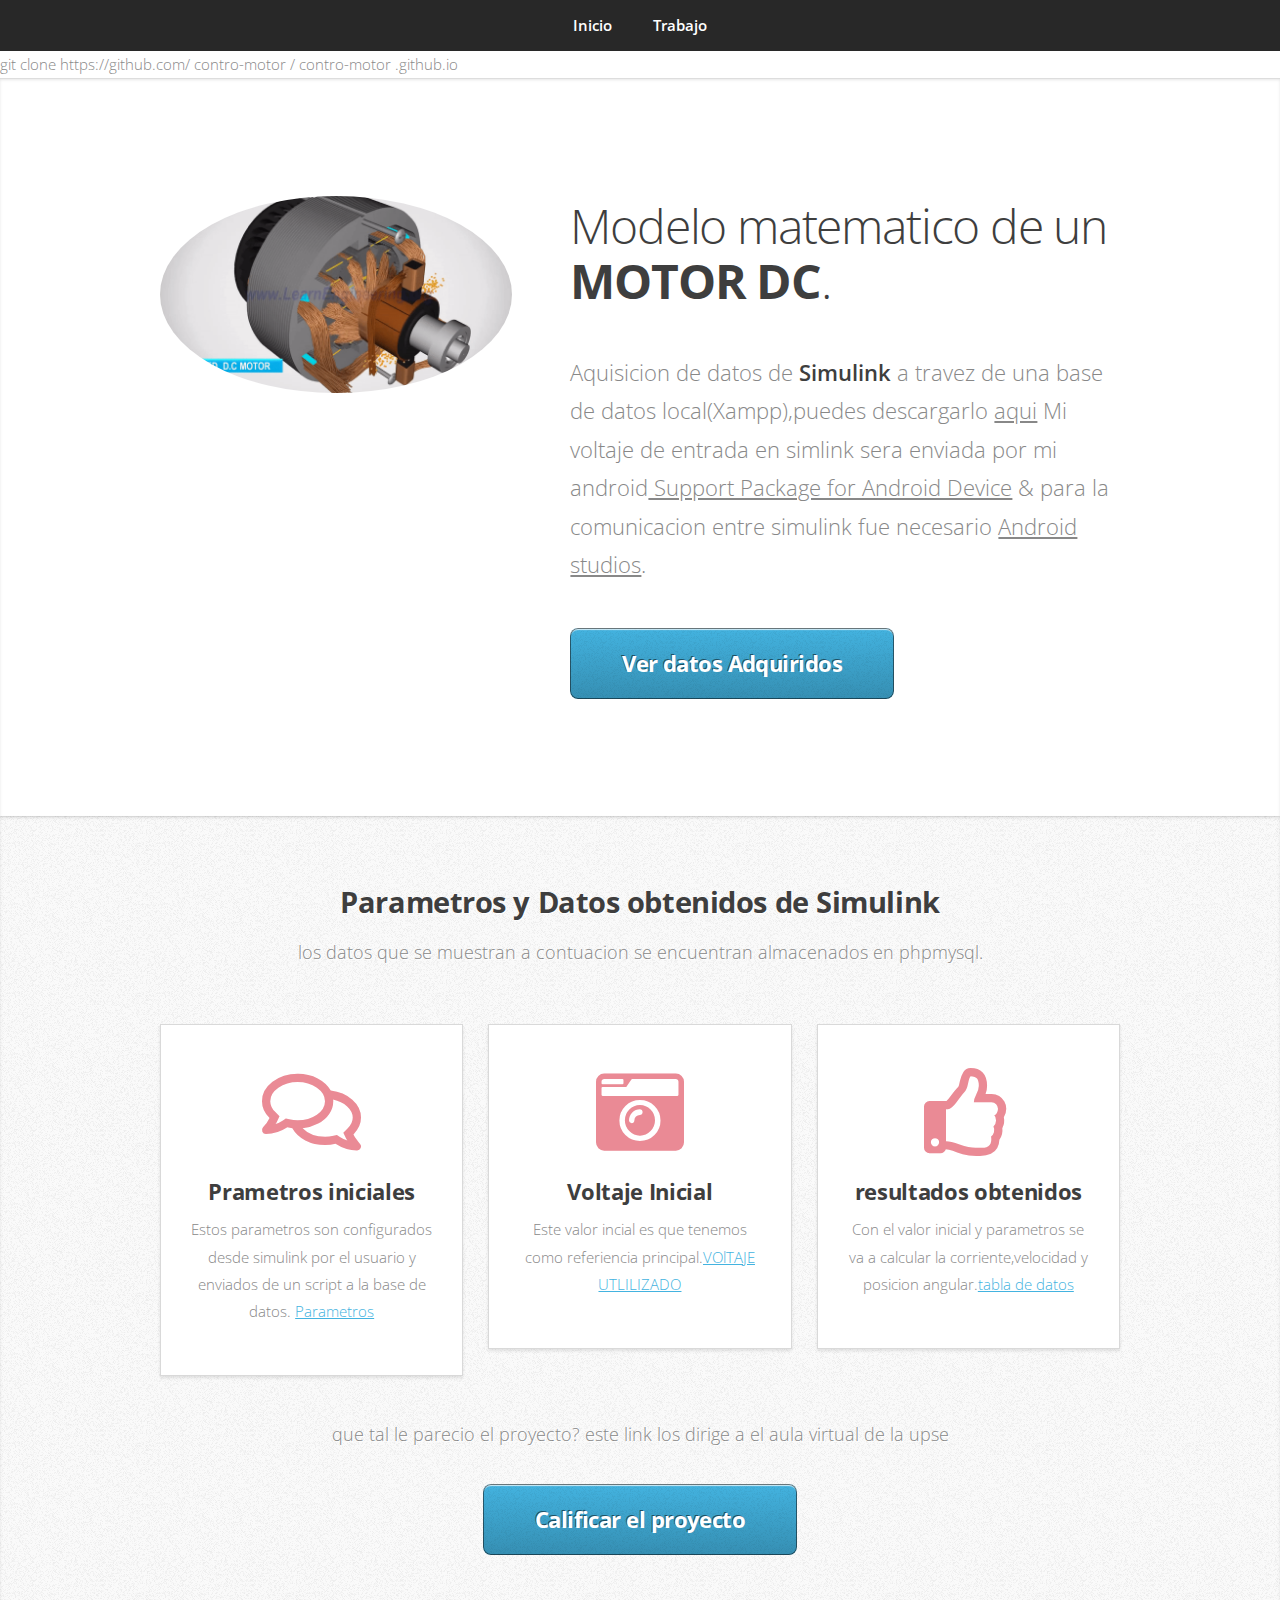
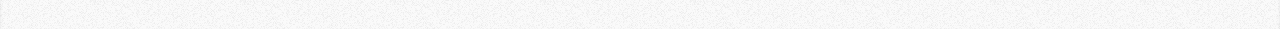
==== index.html @ 5a1ac5dd "Update index.html" ====
git clone https://github.com/ contro-motor / contro-motor .github.io
<!DOCTYPE HTML>
<!--
	Miniport by HTML5 UP
	html5up.net | @ajlkn
	Free for personal and commercial use under the CCA 3.0 license (html5up.net/license)
-->
<html>
	<head>
		<title>Miniport by HTML5 UP</title>
		<meta charset="utf-8" />
		<meta name="viewport" content="width=device-width, initial-scale=1, user-scalable=no" />
		<link rel="stylesheet" href="assets/css/main.css" />
	</head>
	<body class="is-preload">

		<!-- Nav -->
			<nav id="nav">
				<ul class="container">
					<li><a href="#Top">Inicio</a></li>
					<li><a href="#work">Trabajo</a></li>
									</ul>
			</nav>

		<!-- Home -->
			<article id="top" class="wrapper style1">
				<div class="container">
					<div class="row">
						<div class="col-4 col-5-large col-12-medium">
							<span class="image fit"><img src="images/motor.gif" alt="" /></span>
						</div>
						<div class="col-8 col-7-large col-12-medium">
							<header>
				<h1>Modelo matematico de un<br> <strong><br>MOTOR DC</strong>.</h1>
							</header>
					<p>Aquisicion de datos de<strong> Simulink</strong> a travez de una base de datos local(Xampp),puedes descargarlo <a href="https://www.apachefriends.org/es/index.html" >aqui</a> Mi voltaje de entrada en simlink sera enviada por mi android<a href="https://www.mathworks.com/matlabcentral/fileexchange/45073-simulink-support-package-for-android-devices"> Support Package for Android Device</a> &amp; para la comunicacion entre simulink fue necesario <a href="https://developer.android.com/studio">Android studios</a>.</p>
							<a href="#work" class="button large scrolly">Ver datos Adquiridos</a>
						</div>
					</div>
				</div>
			</article>

		<!-- Work -->
			<article id="work" class="wrapper style2">
				<div class="container">
					<header>
						<h2>Parametros y Datos obtenidos de Simulink</h2>
						<p>los datos que se muestran a contuacion se encuentran almacenados en phpmysql.</p>
					</header>
					<div class="row aln-center">
						<div class="col-4 col-6-medium col-12-small">
							<section class="box style1">
								<span class="icon featured fa-comments"></span>
								<h3>Prametros iniciales</h3>
								<p>Estos parametros son configurados desde simulink por el usuario y enviados de un script a la base de datos. <a href="http://localhost/parametros/">     Parametros</a></p>
							</section>
						</div>
						<div class="col-4 col-6-medium col-12-small">
							<section class="box style1">
								<span class="icon solid featured fa-camera-retro"></span>
								<h3>Voltaje Inicial</h3>
								<p>Este valor incial es que tenemos como referiencia principal.<a href="http://localhost/voltaje/">VOlTAJE UTLILIZADO</a></</p>




							</section>
						</div>
						<div class="col-4 col-6-medium col-12-small">
							<section class="box style1">
								<span class="icon featured fa fa-thumbs-up"></span>
								<h3>resultados obtenidos</h3>
								<p>Con el valor inicial y parametros se va a calcular la corriente,velocidad y posicion angular.<a href="http://localhost/control_motor/">tabla de datos</a></p>
							</section>
						</div>
					</div>
					<footer>
						<p>que tal le parecio el proyecto? este link los dirige a el aula virtual de la upse</p>
						<a href="https://ava.upse.edu.ec/" class="button large scrolly">Calificar el proyecto</a>


					</footer>
				</div>
			</article>

													</div>
														</div>
								</div>
							</form>
						</div>
											</footer>
				</div>
			</article>

		<!-- Scripts -->
			<script src="assets/js/jquery.min.js"></script>
			<script src="assets/js/jquery.scrolly.min.js"></script>
			<script src="assets/js/browser.min.js"></script>
			<script src="assets/js/breakpoints.min.js"></script>
			<script src="assets/js/util.js"></script>
			<script src="assets/js/main.js"></script>

	</body>
</html>
---- assets/css/main.css ----
@import url("https://fonts.googleapis.com/css?family=Open+Sans:300,300italic,600,600italic,700");
@import url("fontawesome-all.min.css");

/*
	Miniport by HTML5 UP
	html5up.net | @ajlkn
	Free for personal and commercial use under the CCA 3.0 license (html5up.net/license)
*/

html, body, div, span, applet, object,
iframe, h1, h2, h3, h4, h5, h6, p, blockquote,
pre, a, abbr, acronym, address, big, cite,
code, del, dfn, em, img, ins, kbd, q, s, samp,
small, strike, strong, sub, sup, tt, var, b,
u, i, center, dl, dt, dd, ol, ul, li, fieldset,
form, label, legend, table, caption, tbody,
tfoot, thead, tr, th, td, article, aside,
canvas, details, embed, figure, figcaption,
footer, header, hgroup, menu, nav, output, ruby,
section, summary, time, mark, audio, video {
	margin: 0;
	padding: 0;
	border: 0;
	font-size: 100%;
	font: inherit;
	vertical-align: baseline;}

article, aside, details, figcaption, figure,
footer, header, hgroup, menu, nav, section {
	display: block;}

body {
	line-height: 1;
}

ol, ul {
	list-style: none;
}

blockquote, q {
	quotes: none;
}

	blockquote:before, blockquote:after, q:before, q:after {
		content: '';
		content: none;
	}

table {
	border-collapse: collapse;
	border-spacing: 0;
}

body {
	-webkit-text-size-adjust: none;
}

mark {
	background-color: transparent;
	color: inherit;
}

input::-moz-focus-inner {
	border: 0;
	padding: 0;
}

input, select, textarea {
	-moz-appearance: none;
	-webkit-appearance: none;
	-ms-appearance: none;
	appearance: none;
}

/* Basic */

	html {
		box-sizing: border-box;
	}

	*, *:before, *:after {
		box-sizing: inherit;
	}

	body {
		padding-top: 3.5em;
	}

		body.is-preload *, body.is-preload *:before, body.is-preload *:after {
			-moz-animation: none !important;
			-webkit-animation: none !important;
			-ms-animation: none !important;
			animation: none !important;
			-moz-transition: none !important;
			-webkit-transition: none !important;
			-ms-transition: none !important;
			transition: none !important;
		}

	body, input, textarea, select {
		font-family: 'Open Sans', sans-serif;
		line-height: 1.85em;
		color: #888;
		font-weight: 300;
		font-size: 13pt;
	}

	a {
		-moz-transition: color .2s ease-in-out;
		-webkit-transition: color .2s ease-in-out;
		-ms-transition: color .2s ease-in-out;
		transition: color .2s ease-in-out;
		color: #43B3E0;
		text-decoration: underline;
	}

		a:hover {
			color: #43bff0 !important;
		}

		a img {
			border: 0;
		}

	b, strong {
		font-weight: 600;
		color: #3e3e3e;
	}

	i, em {
		font-style: italic;
	}

	sub {
		position: relative;
		top: 0.5em;
		font-size: 0.8em;
	}

	sup {
		position: relative;
		top: -0.5em;
		font-size: 0.8em;
	}

	blockquote {
		border-left: solid 0.75em #eee;
		padding: 1em 0 1em 1.5em;
		font-style: italic;
	}

	h1, h2, h3, h4, h5, h6 {
		color: #3e3e3e;
		margin: 0 0 0.75em 0;
	}

	h1 a, h2 a, h3 a, h4 a, h5 a, h6 a {
		text-decoration: none;
		color: inherit;
	}

	h2, h3, h4, h5, h6 {
		font-weight: 700;
	}

	h1 {
		font-size: 3.25em;
		letter-spacing: -0.025em;
		font-weight: 300;
	}

		h1 strong {
			font-weight: 700;
		}

	h2 {
		font-size: 2em;
		letter-spacing: -0.015em;
	}

	h3 {
		font-size: 1.5em;
		letter-spacing: -0.015em;
	}

	em, i {
		font-style: italic;
	}

	br.clear {
		clear: both;
	}

	hr {
		border: 0;
		border-top: solid 1px #444;
		border-top-color: rgba(0, 0, 0, 0.35);
		box-shadow: 0px 1px 0px 0px rgba(255, 255, 255, 0.1);
		height: 1px;
		margin: 3em 0;
	}

	p, ul, ol, dl, table {
		margin-bottom: 2em;
	}

	header {
		margin: 0 0 3em 0;
	}

		header > p {
			font-size: 1.25em;
			margin: 0;
		}

	footer {
		margin: 3em 0 0 0;
	}

		footer > p {
			font-size: 1.25em;
		}

/* Container */

	.container {
		margin: 0 auto;
		max-width: calc(100% - 50px);
		width: 1200px;
	}

		.container.medium {
			width: 900px;
		}

		@media screen and (max-width: 1680px) {

			.container {
				width: 1200px;
			}

				.container.medium {
					width: 900px;
				}

		}

		@media screen and (max-width: 1280px) {

			.container {
				width: 960px;
			}

				.container.medium {
					width: 720px;
				}

		}

		@media screen and (max-width: 980px) {

			.container {
				width: 100%;
			}

				.container.medium {
					width: 75%;
				}

		}

		@media screen and (max-width: 736px) {

			.container {
				width: 100%;
				max-width: calc(100% - 30px);
			}

				.container.medium {
					width: 100%;
				}

		}

/* Row */

	.row {
		display: flex;
		flex-wrap: wrap;
		box-sizing: border-box;
		align-items: stretch;
	}

		.row > * {
			box-sizing: border-box;
		}

		.row.gtr-uniform > * > :last-child {
			margin-bottom: 0;
		}

		.row.aln-left {
			justify-content: flex-start;
		}

		.row.aln-center {
			justify-content: center;
		}

		.row.aln-right {
			justify-content: flex-end;
		}

		.row.aln-top {
			align-items: flex-start;
		}

		.row.aln-middle {
			align-items: center;
		}

		.row.aln-bottom {
			align-items: flex-end;
		}

		.row > .imp {
			order: -1;
		}

		.row > .col-1 {
			width: 8.33333%;
		}

		.row > .off-1 {
			margin-left: 8.33333%;
		}

		.row > .col-2 {
			width: 16.66667%;
		}

		.row > .off-2 {
			margin-left: 16.66667%;
		}

		.row > .col-3 {
			width: 25%;
		}

		.row > .off-3 {
			margin-left: 25%;
		}

		.row > .col-4 {
			width: 33.33333%;
		}

		.row > .off-4 {
			margin-left: 33.33333%;
		}

		.row > .col-5 {
			width: 41.66667%;
		}

		.row > .off-5 {
			margin-left: 41.66667%;
		}

		.row > .col-6 {
			width: 50%;
		}

		.row > .off-6 {
			margin-left: 50%;
		}

		.row > .col-7 {
			width: 58.33333%;
		}

		.row > .off-7 {
			margin-left: 58.33333%;
		}

		.row > .col-8 {
			width: 66.66667%;
		}

		.row > .off-8 {
			margin-left: 66.66667%;
		}

		.row > .col-9 {
			width: 75%;
		}

		.row > .off-9 {
			margin-left: 75%;
		}

		.row > .col-10 {
			width: 83.33333%;
		}

		.row > .off-10 {
			margin-left: 83.33333%;
		}

		.row > .col-11 {
			width: 91.66667%;
		}

		.row > .off-11 {
			margin-left: 91.66667%;
		}

		.row > .col-12 {
			width: 100%;
		}

		.row > .off-12 {
			margin-left: 100%;
		}

		.row.gtr-0 {
			margin-top: 0px;
			margin-left: 0px;
		}

			.row.gtr-0 > * {
				padding: 0px 0 0 0px;
			}

			.row.gtr-0.gtr-uniform {
				margin-top: 0px;
			}

				.row.gtr-0.gtr-uniform > * {
					padding-top: 0px;
				}

		.row.gtr-25 {
			margin-top: -6.25px;
			margin-left: -6.25px;
		}

			.row.gtr-25 > * {
				padding: 6.25px 0 0 6.25px;
			}

			.row.gtr-25.gtr-uniform {
				margin-top: -6.25px;
			}

				.row.gtr-25.gtr-uniform > * {
					padding-top: 6.25px;
				}

		.row.gtr-50 {
			margin-top: -12.5px;
			margin-left: -12.5px;
		}

			.row.gtr-50 > * {
				padding: 12.5px 0 0 12.5px;
			}

			.row.gtr-50.gtr-uniform {
				margin-top: -12.5px;
			}

				.row.gtr-50.gtr-uniform > * {
					padding-top: 12.5px;
				}

		.row {
			margin-top: -25px;
			margin-left: -25px;
		}

			.row > * {
				padding: 25px 0 0 25px;
			}

			.row.gtr-uniform {
				margin-top: -25px;
			}

				.row.gtr-uniform > * {
					padding-top: 25px;
				}

		.row.gtr-150 {
			margin-top: -37.5px;
			margin-left: -37.5px;
		}

			.row.gtr-150 > * {
				padding: 37.5px 0 0 37.5px;
			}

			.row.gtr-150.gtr-uniform {
				margin-top: -37.5px;
			}

				.row.gtr-150.gtr-uniform > * {
					padding-top: 37.5px;
				}

		.row.gtr-200 {
			margin-top: -50px;
			margin-left: -50px;
		}

			.row.gtr-200 > * {
				padding: 50px 0 0 50px;
			}

			.row.gtr-200.gtr-uniform {
				margin-top: -50px;
			}

				.row.gtr-200.gtr-uniform > * {
					padding-top: 50px;
				}

		@media screen and (max-width: 1680px) {

			.row {
				display: flex;
				flex-wrap: wrap;
				box-sizing: border-box;
				align-items: stretch;
			}

				.row > * {
					box-sizing: border-box;
				}

				.row.gtr-uniform > * > :last-child {
					margin-bottom: 0;
				}

				.row.aln-left {
					justify-content: flex-start;
				}

				.row.aln-center {
					justify-content: center;
				}

				.row.aln-right {
					justify-content: flex-end;
				}

				.row.aln-top {
					align-items: flex-start;
				}

				.row.aln-middle {
					align-items: center;
				}

				.row.aln-bottom {
					align-items: flex-end;
				}

				.row > .imp-xlarge {
					order: -1;
				}

				.row > .col-1-xlarge {
					width: 8.33333%;
				}

				.row > .off-1-xlarge {
					margin-left: 8.33333%;
				}

				.row > .col-2-xlarge {
					width: 16.66667%;
				}

				.row > .off-2-xlarge {
					margin-left: 16.66667%;
				}

				.row > .col-3-xlarge {
					width: 25%;
				}

				.row > .off-3-xlarge {
					margin-left: 25%;
				}

				.row > .col-4-xlarge {
					width: 33.33333%;
				}

				.row > .off-4-xlarge {
					margin-left: 33.33333%;
				}

				.row > .col-5-xlarge {
					width: 41.66667%;
				}

				.row > .off-5-xlarge {
					margin-left: 41.66667%;
				}

				.row > .col-6-xlarge {
					width: 50%;
				}

				.row > .off-6-xlarge {
					margin-left: 50%;
				}

				.row > .col-7-xlarge {
					width: 58.33333%;
				}

				.row > .off-7-xlarge {
					margin-left: 58.33333%;
				}

				.row > .col-8-xlarge {
					width: 66.66667%;
				}

				.row > .off-8-xlarge {
					margin-left: 66.66667%;
				}

				.row > .col-9-xlarge {
					width: 75%;
				}

				.row > .off-9-xlarge {
					margin-left: 75%;
				}

				.row > .col-10-xlarge {
					width: 83.33333%;
				}

				.row > .off-10-xlarge {
					margin-left: 83.33333%;
				}

				.row > .col-11-xlarge {
					width: 91.66667%;
				}

				.row > .off-11-xlarge {
					margin-left: 91.66667%;
				}

				.row > .col-12-xlarge {
					width: 100%;
				}

				.row > .off-12-xlarge {
					margin-left: 100%;
				}

				.row.gtr-0 {
					margin-top: 0px;
					margin-left: 0px;
				}

					.row.gtr-0 > * {
						padding: 0px 0 0 0px;
					}

					.row.gtr-0.gtr-uniform {
						margin-top: 0px;
					}

						.row.gtr-0.gtr-uniform > * {
							padding-top: 0px;
						}

				.row.gtr-25 {
					margin-top: -6.25px;
					margin-left: -6.25px;
				}

					.row.gtr-25 > * {
						padding: 6.25px 0 0 6.25px;
					}

					.row.gtr-25.gtr-uniform {
						margin-top: -6.25px;
					}

						.row.gtr-25.gtr-uniform > * {
							padding-top: 6.25px;
						}

				.row.gtr-50 {
					margin-top: -12.5px;
					margin-left: -12.5px;
				}

					.row.gtr-50 > * {
						padding: 12.5px 0 0 12.5px;
					}

					.row.gtr-50.gtr-uniform {
						margin-top: -12.5px;
					}

						.row.gtr-50.gtr-uniform > * {
							padding-top: 12.5px;
						}

				.row {
					margin-top: -25px;
					margin-left: -25px;
				}

					.row > * {
						padding: 25px 0 0 25px;
					}

					.row.gtr-uniform {
						margin-top: -25px;
					}

						.row.gtr-uniform > * {
							padding-top: 25px;
						}

				.row.gtr-150 {
					margin-top: -37.5px;
					margin-left: -37.5px;
				}

					.row.gtr-150 > * {
						padding: 37.5px 0 0 37.5px;
					}

					.row.gtr-150.gtr-uniform {
						margin-top: -37.5px;
					}

						.row.gtr-150.gtr-uniform > * {
							padding-top: 37.5px;
						}

				.row.gtr-200 {
					margin-top: -50px;
					margin-left: -50px;
				}

					.row.gtr-200 > * {
						padding: 50px 0 0 50px;
					}

					.row.gtr-200.gtr-uniform {
						margin-top: -50px;
					}

						.row.gtr-200.gtr-uniform > * {
							padding-top: 50px;
						}

		}

		@media screen and (max-width: 1280px) {

			.row {
				display: flex;
				flex-wrap: wrap;
				box-sizing: border-box;
				align-items: stretch;
			}

				.row > * {
					box-sizing: border-box;
				}

				.row.gtr-uniform > * > :last-child {
					margin-bottom: 0;
				}

				.row.aln-left {
					justify-content: flex-start;
				}

				.row.aln-center {
					justify-content: center;
				}

				.row.aln-right {
					justify-content: flex-end;
				}

				.row.aln-top {
					align-items: flex-start;
				}

				.row.aln-middle {
					align-items: center;
				}

				.row.aln-bottom {
					align-items: flex-end;
				}

				.row > .imp-large {
					order: -1;
				}

				.row > .col-1-large {
					width: 8.33333%;
				}

				.row > .off-1-large {
					margin-left: 8.33333%;
				}

				.row > .col-2-large {
					width: 16.66667%;
				}

				.row > .off-2-large {
					margin-left: 16.66667%;
				}

				.row > .col-3-large {
					width: 25%;
				}

				.row > .off-3-large {
					margin-left: 25%;
				}

				.row > .col-4-large {
					width: 33.33333%;
				}

				.row > .off-4-large {
					margin-left: 33.33333%;
				}

				.row > .col-5-large {
					width: 41.66667%;
				}

				.row > .off-5-large {
					margin-left: 41.66667%;
				}

				.row > .col-6-large {
					width: 50%;
				}

				.row > .off-6-large {
					margin-left: 50%;
				}

				.row > .col-7-large {
					width: 58.33333%;
				}

				.row > .off-7-large {
					margin-left: 58.33333%;
				}

				.row > .col-8-large {
					width: 66.66667%;
				}

				.row > .off-8-large {
					margin-left: 66.66667%;
				}

				.row > .col-9-large {
					width: 75%;
				}

				.row > .off-9-large {
					margin-left: 75%;
				}

				.row > .col-10-large {
					width: 83.33333%;
				}

				.row > .off-10-large {
					margin-left: 83.33333%;
				}

				.row > .col-11-large {
					width: 91.66667%;
				}

				.row > .off-11-large {
					margin-left: 91.66667%;
				}

				.row > .col-12-large {
					width: 100%;
				}

				.row > .off-12-large {
					margin-left: 100%;
				}

				.row.gtr-0 {
					margin-top: 0px;
					margin-left: 0px;
				}

					.row.gtr-0 > * {
						padding: 0px 0 0 0px;
					}

					.row.gtr-0.gtr-uniform {
						margin-top: 0px;
					}

						.row.gtr-0.gtr-uniform > * {
							padding-top: 0px;
						}

				.row.gtr-25 {
					margin-top: -6.25px;
					margin-left: -6.25px;
				}

					.row.gtr-25 > * {
						padding: 6.25px 0 0 6.25px;
					}

					.row.gtr-25.gtr-uniform {
						margin-top: -6.25px;
					}

						.row.gtr-25.gtr-uniform > * {
							padding-top: 6.25px;
						}

				.row.gtr-50 {
					margin-top: -12.5px;
					margin-left: -12.5px;
				}

					.row.gtr-50 > * {
						padding: 12.5px 0 0 12.5px;
					}

					.row.gtr-50.gtr-uniform {
						margin-top: -12.5px;
					}

						.row.gtr-50.gtr-uniform > * {
							padding-top: 12.5px;
						}

				.row {
					margin-top: -25px;
					margin-left: -25px;
				}

					.row > * {
						padding: 25px 0 0 25px;
					}

					.row.gtr-uniform {
						margin-top: -25px;
					}

						.row.gtr-uniform > * {
							padding-top: 25px;
						}

				.row.gtr-150 {
					margin-top: -37.5px;
					margin-left: -37.5px;
				}

					.row.gtr-150 > * {
						padding: 37.5px 0 0 37.5px;
					}

					.row.gtr-150.gtr-uniform {
						margin-top: -37.5px;
					}

						.row.gtr-150.gtr-uniform > * {
							padding-top: 37.5px;
						}

				.row.gtr-200 {
					margin-top: -50px;
					margin-left: -50px;
				}

					.row.gtr-200 > * {
						padding: 50px 0 0 50px;
					}

					.row.gtr-200.gtr-uniform {
						margin-top: -50px;
					}

						.row.gtr-200.gtr-uniform > * {
							padding-top: 50px;
						}

		}

		@media screen and (max-width: 980px) {

			.row {
				display: flex;
				flex-wrap: wrap;
				box-sizing: border-box;
				align-items: stretch;
			}

				.row > * {
					box-sizing: border-box;
				}

				.row.gtr-uniform > * > :last-child {
					margin-bottom: 0;
				}

				.row.aln-left {
					justify-content: flex-start;
				}

				.row.aln-center {
					justify-content: center;
				}

				.row.aln-right {
					justify-content: flex-end;
				}

				.row.aln-top {
					align-items: flex-start;
				}

				.row.aln-middle {
					align-items: center;
				}

				.row.aln-bottom {
					align-items: flex-end;
				}

				.row > .imp-medium {
					order: -1;
				}

				.row > .col-1-medium {
					width: 8.33333%;
				}

				.row > .off-1-medium {
					margin-left: 8.33333%;
				}

				.row > .col-2-medium {
					width: 16.66667%;
				}

				.row > .off-2-medium {
					margin-left: 16.66667%;
				}

				.row > .col-3-medium {
					width: 25%;
				}

				.row > .off-3-medium {
					margin-left: 25%;
				}

				.row > .col-4-medium {
					width: 33.33333%;
				}

				.row > .off-4-medium {
					margin-left: 33.33333%;
				}

				.row > .col-5-medium {
					width: 41.66667%;
				}

				.row > .off-5-medium {
					margin-left: 41.66667%;
				}

				.row > .col-6-medium {
					width: 50%;
				}

				.row > .off-6-medium {
					margin-left: 50%;
				}

				.row > .col-7-medium {
					width: 58.33333%;
				}

				.row > .off-7-medium {
					margin-left: 58.33333%;
				}

				.row > .col-8-medium {
					width: 66.66667%;
				}

				.row > .off-8-medium {
					margin-left: 66.66667%;
				}

				.row > .col-9-medium {
					width: 75%;
				}

				.row > .off-9-medium {
					margin-left: 75%;
				}

				.row > .col-10-medium {
					width: 83.33333%;
				}

				.row > .off-10-medium {
					margin-left: 83.33333%;
				}

				.row > .col-11-medium {
					width: 91.66667%;
				}

				.row > .off-11-medium {
					margin-left: 91.66667%;
				}

				.row > .col-12-medium {
					width: 100%;
				}

				.row > .off-12-medium {
					margin-left: 100%;
				}

				.row.gtr-0 {
					margin-top: 0px;
					margin-left: 0px;
				}

					.row.gtr-0 > * {
						padding: 0px 0 0 0px;
					}

					.row.gtr-0.gtr-uniform {
						margin-top: 0px;
					}

						.row.gtr-0.gtr-uniform > * {
							padding-top: 0px;
						}

				.row.gtr-25 {
					margin-top: -6.25px;
					margin-left: -6.25px;
				}

					.row.gtr-25 > * {
						padding: 6.25px 0 0 6.25px;
					}

					.row.gtr-25.gtr-uniform {
						margin-top: -6.25px;
					}

						.row.gtr-25.gtr-uniform > * {
							padding-top: 6.25px;
						}

				.row.gtr-50 {
					margin-top: -12.5px;
					margin-left: -12.5px;
				}

					.row.gtr-50 > * {
						padding: 12.5px 0 0 12.5px;
					}

					.row.gtr-50.gtr-uniform {
						margin-top: -12.5px;
					}

						.row.gtr-50.gtr-uniform > * {
							padding-top: 12.5px;
						}

				.row {
					margin-top: -25px;
					margin-left: -25px;
				}

					.row > * {
						padding: 25px 0 0 25px;
					}

					.row.gtr-uniform {
						margin-top: -25px;
					}

						.row.gtr-uniform > * {
							padding-top: 25px;
						}

				.row.gtr-150 {
					margin-top: -37.5px;
					margin-left: -37.5px;
				}

					.row.gtr-150 > * {
						padding: 37.5px 0 0 37.5px;
					}

					.row.gtr-150.gtr-uniform {
						margin-top: -37.5px;
					}

						.row.gtr-150.gtr-uniform > * {
							padding-top: 37.5px;
						}

				.row.gtr-200 {
					margin-top: -50px;
					margin-left: -50px;
				}

					.row.gtr-200 > * {
						padding: 50px 0 0 50px;
					}

					.row.gtr-200.gtr-uniform {
						margin-top: -50px;
					}

						.row.gtr-200.gtr-uniform > * {
							padding-top: 50px;
						}

		}

		@media screen and (max-width: 736px) {

			.row {
				display: flex;
				flex-wrap: wrap;
				box-sizing: border-box;
				align-items: stretch;
			}

				.row > * {
					box-sizing: border-box;
				}

				.row.gtr-uniform > * > :last-child {
					margin-bottom: 0;
				}

				.row.aln-left {
					justify-content: flex-start;
				}

				.row.aln-center {
					justify-content: center;
				}

				.row.aln-right {
					justify-content: flex-end;
				}

				.row.aln-top {
					align-items: flex-start;
				}

				.row.aln-middle {
					align-items: center;
				}

				.row.aln-bottom {
					align-items: flex-end;
				}

				.row > .imp-small {
					order: -1;
				}

				.row > .col-1-small {
					width: 8.33333%;
				}

				.row > .off-1-small {
					margin-left: 8.33333%;
				}

				.row > .col-2-small {
					width: 16.66667%;
				}

				.row > .off-2-small {
					margin-left: 16.66667%;
				}

				.row > .col-3-small {
					width: 25%;
				}

				.row > .off-3-small {
					margin-left: 25%;
				}

				.row > .col-4-small {
					width: 33.33333%;
				}

				.row > .off-4-small {
					margin-left: 33.33333%;
				}

				.row > .col-5-small {
					width: 41.66667%;
				}

				.row > .off-5-small {
					margin-left: 41.66667%;
				}

				.row > .col-6-small {
					width: 50%;
				}

				.row > .off-6-small {
					margin-left: 50%;
				}

				.row > .col-7-small {
					width: 58.33333%;
				}

				.row > .off-7-small {
					margin-left: 58.33333%;
				}

				.row > .col-8-small {
					width: 66.66667%;
				}

				.row > .off-8-small {
					margin-left: 66.66667%;
				}

				.row > .col-9-small {
					width: 75%;
				}

				.row > .off-9-small {
					margin-left: 75%;
				}

				.row > .col-10-small {
					width: 83.33333%;
				}

				.row > .off-10-small {
					margin-left: 83.33333%;
				}

				.row > .col-11-small {
					width: 91.66667%;
				}

				.row > .off-11-small {
					margin-left: 91.66667%;
				}

				.row > .col-12-small {
					width: 100%;
				}

				.row > .off-12-small {
					margin-left: 100%;
				}

				.row.gtr-0 {
					margin-top: 0px;
					margin-left: 0px;
				}

					.row.gtr-0 > * {
						padding: 0px 0 0 0px;
					}

					.row.gtr-0.gtr-uniform {
						margin-top: 0px;
					}

						.row.gtr-0.gtr-uniform > * {
							padding-top: 0px;
						}

				.row.gtr-25 {
					margin-top: -3.75px;
					margin-left: -3.75px;
				}

					.row.gtr-25 > * {
						padding: 3.75px 0 0 3.75px;
					}

					.row.gtr-25.gtr-uniform {
						margin-top: -3.75px;
					}

						.row.gtr-25.gtr-uniform > * {
							padding-top: 3.75px;
						}

				.row.gtr-50 {
					margin-top: -7.5px;
					margin-left: -7.5px;
				}

					.row.gtr-50 > * {
						padding: 7.5px 0 0 7.5px;
					}

					.row.gtr-50.gtr-uniform {
						margin-top: -7.5px;
					}

						.row.gtr-50.gtr-uniform > * {
							padding-top: 7.5px;
						}

				.row {
					margin-top: -15px;
					margin-left: -15px;
				}

					.row > * {
						padding: 15px 0 0 15px;
					}

					.row.gtr-uniform {
						margin-top: -15px;
					}

						.row.gtr-uniform > * {
							padding-top: 15px;
						}

				.row.gtr-150 {
					margin-top: -22.5px;
					margin-left: -22.5px;
				}

					.row.gtr-150 > * {
						padding: 22.5px 0 0 22.5px;
					}

					.row.gtr-150.gtr-uniform {
						margin-top: -22.5px;
					}

						.row.gtr-150.gtr-uniform > * {
							padding-top: 22.5px;
						}

				.row.gtr-200 {
					margin-top: -30px;
					margin-left: -30px;
				}

					.row.gtr-200 > * {
						padding: 30px 0 0 30px;
					}

					.row.gtr-200.gtr-uniform {
						margin-top: -30px;
					}

						.row.gtr-200.gtr-uniform > * {
							padding-top: 30px;
						}

		}

/* Form */

	form label {
		color: #3e3e3e;
		font-weight: 700;
		display: block;
		margin: 0 0 0.5em 0;
	}

	form input[type=text],
	form input[type=email],
	form input[type=password],
	form select,
	form textarea {
		-moz-transition: background .2s ease-in-out, box-shadow .2s ease-in-out;
		-webkit-transition: background .2s ease-in-out, box-shadow .2s ease-in-out;
		-ms-transition: background .2s ease-in-out, box-shadow .2s ease-in-out;
		transition: background .2s ease-in-out, box-shadow .2s ease-in-out;
		-webkit-appearance: none;
		display: block;
		border: 0;
		padding: 0.75em;
		font-size: 1em;
		border-radius: 8px;
		border: solid 1px #ddd;
		background: #fff;
		color: #bbb;
		box-shadow: inset 0px 2px 3px 1px rgba(0, 0, 0, 0.05), 0px 1px 0px 0px rgba(255, 255, 255, 0.025);
		width: 100%;
	}

		form input[type=text]:focus,
		form input[type=email]:focus,
		form input[type=password]:focus,
		form select:focus,
		form textarea:focus {
			background: #fafafa;
			box-shadow: inset 0px 2px 5px 0px rgba(0, 0, 0, 0.05), 0px 1px 0px 0px rgba(255, 255, 255, 0.025), inset 0px 0px 2px 1px #43bff0;
		}

	form textarea {
		height: 15em;
	}

	form .actions:last-child {
		margin-bottom: 0;
	}

	form ::-webkit-input-placeholder {
		color: #555 !important;
	}

	form :-moz-placeholder {
		color: #555 !important;
	}

	form ::-moz-placeholder {
		color: #555 !important;
	}

	form :-ms-input-placeholder {
		color: #555 !important;
	}

	form ::-moz-focus-inner {
		border: 0;
	}

/* Tables */

	table {
		width: 100%;
	}

		table.default {
			width: 100%;
		}

			table.default tr {
				border-top: solid 1px #eee;
			}

				table.default tr:first-child {
					border-top: 0;
				}

			table.default td {
				padding: 0.5em 1em 0.5em 1em;
			}

			table.default th {
				text-align: left;
				padding: 0.5em 1em 0.5em 1em;
				font-weight: 600;
				margin: 0 0 1em 0;
			}

			table.default thead {
				background: #4f4f4f;
				color: #fff;
			}

/* Section/Article */

	section, article {
		margin-bottom: 3em;
	}

	section > :last-child,
	article > :last-child,
	section:last-child,
	article:last-child {
		margin-bottom: 0;
	}

/* Image */

	.image {
		display: inline-block;
		position: relative;
	}

		.image img {
			display: block;
			width: 100%;
		}

		.image.fit {
			display: block;
			width: 100%;
		}

		.image.featured {
			display: block;
			width: 100%;
			margin: 0 0 2em 0;
		}

		.image.left {
			float: left;
			margin: 0 2em 2em 0;
		}

		.image.centered {
			display: block;
			margin: 0 0 2em 0;
		}

			.image.centered img {
				margin: 0 auto;
				width: auto;
			}

/* Button */

	input[type="button"],
	input[type="submit"],
	input[type="reset"],
	button,
	.button {
		background-image: url("images/bg.png"), -moz-linear-gradient(top, rgba(0, 0, 0, 0), rgba(0, 0, 0, 0.2));
		background-image: url("images/bg.png"), -webkit-linear-gradient(top, rgba(0, 0, 0, 0), rgba(0, 0, 0, 0.2));
		background-image: url("images/bg.png"), -ms-linear-gradient(top, rgba(0, 0, 0, 0), rgba(0, 0, 0, 0.2));
		background-image: url("images/bg.png"), linear-gradient(top, rgba(0, 0, 0, 0), rgba(0, 0, 0, 0.2));
		-moz-transition: background-color .2s ease-in-out;
		-webkit-transition: background-color .2s ease-in-out;
		-ms-transition: background-color .2s ease-in-out;
		transition: background-color .2s ease-in-out;
		-webkit-appearance: none;
		position: relative;
		display: inline-block;
		color: #fff !important;
		text-decoration: none;
		font-weight: 700;
		border: 0;
		outline: 0;
		cursor: pointer;
		border-radius: 8px;
		text-shadow: -1px -1px 0.5px rgba(0, 0, 0, 0.5);
		overflow: hidden;
		box-shadow: inset 0px 0px 0px 1px rgba(0, 0, 0, 0.5), inset 0px 2px 1px 0px rgba(255, 255, 255, 0.75);
		background-color: #43B3E0;
		padding: 1em 2.35em 1em 2.35em;
		font-size: 1.1em;
		max-width: 24em;
	}

		input[type="button"]:hover,
		input[type="submit"]:hover,
		input[type="reset"]:hover,
		button:hover,
		.button:hover {
			background-color: #43bff0;
			color: #fff !important;
		}

		input[type="button"]:active,
		input[type="submit"]:active,
		input[type="reset"]:active,
		button:active,
		.button:active {
			background-color: #3BA8D3;
			top: 1px;
		}

		input[type="button"].large,
		input[type="submit"].large,
		input[type="reset"].large,
		button.large,
		.button.large {
			font-size: 1.5em;
			letter-spacing: -0.025em;
		}

		input[type="button"].alt,
		input[type="submit"].alt,
		input[type="reset"].alt,
		button.alt,
		.button.alt {
			background-color: #444;
			box-shadow: inset 0px 0px 0px 1px #242424, inset 0px 2px 1px 0px rgba(255, 255, 255, 0.2);
		}

			input[type="button"].alt:hover,
			input[type="submit"].alt:hover,
			input[type="reset"].alt:hover,
			button.alt:hover,
			.button.alt:hover {
				background-color: #4f4f4f;
				color: #fff !important;
			}

			input[type="button"].alt:active,
			input[type="submit"].alt:active,
			input[type="reset"].alt:active,
			button.alt:active,
			.button.alt:active {
				background-color: #3f3f3f;
			}

/* List */

	ul {
		list-style: disc;
		padding-left: 1em;
	}

		ul li {
			padding-left: 0.5em;
		}

	ol {
		list-style: decimal;
		padding-left: 1.25em;
	}

		ol li {
			padding-left: 0.25em;
		}

/* Social */

	ul.social {
		cursor: default;
		margin: 0;
		list-style: none;
		padding-left: 0;
	}

		ul.social li {
			position: relative;
			display: inline-block;
			margin: 0.25em;
			top: 0;
			padding-left: 0;
		}

			ul.social li a {
				-moz-transition: top .2s ease-in-out;
				-webkit-transition: top .2s ease-in-out;
				-ms-transition: top .2s ease-in-out;
				transition: top .2s ease-in-out;
				display: block;
				width: 48px;
				height: 48px;
				border-radius: 6px;
				top: 0;
				position: relative;
			}

				ul.social li a:before {
					background-image: url("images/bg.png"), -moz-linear-gradient(top, rgba(0, 0, 0, 0), rgba(0, 0, 0, 0.2));
					background-image: url("images/bg.png"), -webkit-linear-gradient(top, rgba(0, 0, 0, 0), rgba(0, 0, 0, 0.2));
					background-image: url("images/bg.png"), -ms-linear-gradient(top, rgba(0, 0, 0, 0), rgba(0, 0, 0, 0.2));
					background-image: url("images/bg.png"), linear-gradient(top, rgba(0, 0, 0, 0), rgba(0, 0, 0, 0.2));
					-moz-transition: background-color .2s ease-in-out;
					-webkit-transition: background-color .2s ease-in-out;
					-ms-transition: background-color .2s ease-in-out;
					transition: background-color .2s ease-in-out;
					background-color: #444;
					border-radius: 6px;
					box-shadow: inset 0px 0px 0px 1px #282828, inset 0px 2px 1px 0px rgba(255, 255, 255, 0.1);
					color: #2E2E2E !important;
					display: block;
					font-size: 26px;
					height: 48px;
					line-height: 48px;
					text-align: center;
					outline: 0;
					overflow: hidden;
					text-shadow: 1px 1px 0px rgba(255, 255, 255, 0.1);
					width: 48px;
				}

				ul.social li a.fa-twitter {
					background-color: #2DAAE4;
				}

				ul.social li a.fa-facebook-f {
					background-color: #3C5A98;
				}

				ul.social li a.fa-dribbble {
					background-color: #C4376B;
				}

				ul.social li a.fa-linkedin-in {
					background-color: #006599;
				}

				ul.social li a.fa-tumblr {
					background-color: #51718A;
				}

				ul.social li a.fa-google-plus {
					background-color: #DA2713;
				}

				ul.social li a.fa-github {
					background-color: #FAFAFA;
				}

				ul.social li a.fa-rss {
					background-color: #F2600B;
				}

				ul.social li a.fa-instagram {
					background-color: #E0D7C8;
				}

				ul.social li a.fa-foursquare {
					background-color: #39A3D4;
				}

				ul.social li a.fa-skype {
					background-color: #10BEF1;
				}

				ul.social li a.fa-soundcloud {
					background-color: #FE5419;
				}

				ul.social li a.fa-youtube {
					background-color: #BF2E25;
				}

				ul.social li a.fa-blogger {
					background-color: #FF6501;
				}

				ul.social li a.fa-flickr {
					background-color: #0062DB;
				}

				ul.social li a.fa-vimeo {
					background-color: #4C8AB0;
				}

				ul.social li a:hover {
					top: -5px;
				}

					ul.social li a:hover:before {
						background-color: transparent;
					}

/* Actions */

	ul.actions {
		list-style: none;
		padding-left: 0;
	}

		ul.actions li {
			display: inline-block;
			margin: 0 0 0 1em;
			padding-left: 0;
		}

			ul.actions li:first-child {
				margin-left: 0;
			}

/* Box */

	.box {
		background: #fff;
		box-shadow: inset 0px 0px 0px 1px rgba(0, 0, 0, 0.15), 0px 2px 3px 0px rgba(0, 0, 0, 0.1);
		text-align: center;
		padding: 2em;
	}

		.box.style1 {
			padding: 3em 2em 3.5em 2em;
		}

			.box.style1 h3 {
				margin-bottom: 0.5em;
			}

		.box.style2 h3 {
			margin-bottom: 0.25em;
		}

		.box.style2 .image {
			position: relative;
			left: 2em;
			top: 2em;
			margin: -4em 0 4em -4em;
			width: auto;
		}

/* Icons */

	.icon {
		text-decoration: none;
		text-decoration: none;
	}

		.icon:before {
			-moz-osx-font-smoothing: grayscale;
			-webkit-font-smoothing: antialiased;
			display: inline-block;
			font-style: normal;
			font-variant: normal;
			text-rendering: auto;
			line-height: 1;
			text-transform: none !important;
			font-family: 'Font Awesome 5 Free';
			font-weight: 400;
		}

		.icon:before {
			font-size: 1.25em;
		}

		.icon > .label {
			display: none;
		}

		.icon.solid:before {
			font-weight: 900;
		}

		.icon.brands:before {
			font-family: 'Font Awesome 5 Brands';
		}

		.icon.featured {
			color: #EA8A95;
			display: block;
			margin: 0 0 1.5em 0;
			cursor: default;
		}

			.icon.featured:before {
				font-size: 6em;
			}

/* Wrappers */

	.wrapper {
		background-image: url("images/bg.png");
		box-shadow: inset 0px 1px 0px 0px rgba(0, 0, 0, 0.05), inset 0px 2px 3px 0px rgba(0, 0, 0, 0.1);
		padding: 8em 0 8em 0;
		text-align: center;
	}

		.wrapper.style1 {
			background-image: none;
			background-color: #fff;
		}

		.wrapper.style2 {
			background-color: #fafafa;
			text-shadow: 1px 1px 0px #fff;
		}

		.wrapper.style3 {
			background-color: #f4f4f4;
			text-shadow: 1px 1px 0px #fff;
		}

		.wrapper.style4 {
			background-color: #303030;
			color: #999;
			text-shadow: -1px -1px 0px #181818;
		}

			.wrapper.style4 h1, .wrapper.style4 h2, .wrapper.style4 h3, .wrapper.style4 h4, .wrapper.style4 h5, .wrapper.style4 h6 {
				color: #fff;
			}

			.wrapper.style4 form input[type=text],
			.wrapper.style4 form input[type=password],
			.wrapper.style4 form select,
			.wrapper.style4 form textarea {
				border: none;
				background: #282828;
			}

				.wrapper.style4 form input[type=text]:focus,
				.wrapper.style4 form input[type=password]:focus,
				.wrapper.style4 form select:focus,
				.wrapper.style4 form textarea:focus {
					background: #252525;
				}

/* Nav */

	#nav {
		background-color: #282828;
		text-align: center;
		position: fixed;
		left: 0;
		top: 0;
		width: 100%;
		z-index: 10000;
		cursor: default;
		height: 3.5em;
		line-height: 3.5em;
	}

		#nav ul {
			margin-bottom: 0;
			list-style: none;
			padding-left: 0;
		}

		#nav li {
			display: inline-block;
			padding-left: 0;
		}

		#nav a {
			-moz-transition: background-color .2s ease-in-out;
			-webkit-transition: background-color .2s ease-in-out;
			-ms-transition: background-color .2s ease-in-out;
			transition: background-color .2s ease-in-out;
			position: relative;
			display: block;
			color: #fff;
			text-decoration: none;
			outline: 0;
			font-weight: 600;
			border-radius: 8px;
			color: #fff;
			height: 2.5em;
			line-height: 2.5em;
			padding: 0 1.25em;
		}

			#nav a:hover {
				color: #fff !important;
				background: #383838;
			}

			#nav a.active {
				background: #484848;
			}

				#nav a.active:before {
					content: '';
					display: block;
					position: absolute;
					bottom: -0.6em;
					left: 50%;
					margin-left: -0.75em;
					border-left: solid 0.75em transparent;
					border-right: solid 0.75em transparent;
					border-top: solid 0.6em #282828;
				}

/* Articles */

	body > article {
		margin-bottom: 0;
	}

	#top {
		padding: 10em 0 10em 0;
		text-align: left;
	}

		#top .image {
			border-radius: 100%;
			width: 20em;
			height: 20em;
			margin: 0;
		}

			#top .image img {
				border-radius: 100%;
			}

		#top h1 {
			margin-top: 0.35em;
		}

		#top p {
			font-size: 1.5em;
			line-height: 1.75em;
		}

			#top p a {
				color: inherit;
			}

	#contact footer {
		font-size: 0.9em;
	}

/* Copyright */

	#copyright {
		color: #666;
		font-size: 1em;
		line-height: 1em;
		list-style: none;
		padding-left: 0;
		margin-bottom: 0;
	}

		#copyright li {
			display: inline-block;
			border-left: solid 1px rgba(0, 0, 0, 0.5);
			box-shadow: -1px 0px 0px 0px rgba(255, 255, 255, 0.1);
			padding: 0 0 0 1em;
			margin: 0 0 0 1em;
		}

			#copyright li:first-child {
				border: 0;
				box-shadow: none;
				padding-left: 0;
				margin-left: 0;
			}

		#copyright a {
			-moz-transition: color .2s ease-in-out;
			-webkit-transition: color .2s ease-in-out;
			-ms-transition: color .2s ease-in-out;
			transition: color .2s ease-in-out;
			color: inherit;
		}

			#copyright a:hover {
				color: #777;
			}

/* Large */

	@media screen and (max-width: 1280px) {

		/* Basic */

			body {
				font-size: 11pt;
			}

			input, textarea, select {
				font-size: 11pt;
			}

			header {
				margin: 0 0 4em 0;
			}

		/* Wrappers */

			.wrapper {
				padding: 5em 0 5em 0;
				text-align: center;
			}

				.wrapper.style4 .row-special {
					margin: 2em 0 0 0;
					padding: 2em 0 2em 0;
				}

		/* Articles */

			#top {
				padding: 8em 0;
			}

				#top .image {
					width: 24em;
					height: 24em;
					margin: 0;
				}

	}

/* Medium */

	@media screen and (max-width: 980px) {

		/* Articles */

			#top {
				text-align: center;
				padding: 5em 0;
			}

				#top .image {
					margin: 0 auto 2em auto;
				}

	}

/* Small */

	@media screen and (max-width: 736px) {

		/* Basic */

			body {
				padding-top: 44px;
			}

			body, input, textarea, select {
				line-height: 1.75em;
				font-size: 10pt;
				letter-spacing: 0;
			}

			h1, h2, h3, h4, h5, h6 {
				font-size: 1.25em;
				margin: 0 0 0.4em 0;
			}

			h1 {
				font-size: 2.25em;
				line-height: 1.25em;
			}

			header {
				margin: 0 0 2em 0;
			}

				header > p {
					font-size: 1.25em;
				}

			footer {
				margin: 2.5em 0 0 0;
			}

				footer > p {
					font-size: 1.25em;
				}

			hr {
				margin: 1.5em 0 2em 0;
			}

		/* Section/Article */

			section, article {
				clear: both;
			}

		/* Button */

			input[type="button"],
			input[type="submit"],
			input[type="reset"],
			button,
			.button {
				text-align: center;
				font-size: 1.2em;
				width: 100%;
				padding: 1em 0 1em 0;
			}

				input[type="button"].large,
				input[type="submit"].large,
				input[type="reset"].large,
				button.large,
				.button.large {
					font-size: 1.2em;
					letter-spacing: 0;
				}

		/* Social */

			ul.social {
				padding: 1em 0.5em 0 0.5em;
			}

				ul.social li {
					margin: 0.5em 0.5em 0.5em 0.5em;
				}

					ul.social li a {
						top: 0 !important;
					}

						ul.social li a:before {
							background-color: transparent !important;
						}

		/* Actions */

			ul.actions {
				margin: 0;
			}

				ul.actions li {
					display: block;
					margin: 15px 0 0 0;
				}

					ul.actions li:first-child {
						margin-top: 0;
					}

		/* Box */

			.box {
				padding: 30px 20px 30px 20px;
				margin: 0 0 20px 0 !important;
			}

				.box h3 {
					margin-bottom: 0.25em;
				}

				.box .image.centered {
					margin-bottom: 1em;
				}

				.box .image.featured {
					position: relative;
					left: 20px;
					top: 20px;
					margin: -50px 0 50px -40px;
					width: auto;
				}

				.box.style1 {
					max-width: 32em;
					margin-left: auto !important;
					margin-right: auto !important;
				}

				.box.style2 {
					max-width: 32em;
					margin-left: auto !important;
					margin-right: auto !important;
				}

		/* Wrappers */

			.wrapper {
				padding: 3em 0;
				text-align: center;
			}

		/* Nav */

			#nav {
				height: 44px;
				line-height: 44px;
			}

				#nav a {
					padding: 0 0.75em;
					height: inherit;
					line-height: inherit;
					border-radius: 0;
				}

					#nav a:hover {
						background-color: transparent;
					}

		/* Articles */

			#top {
				padding: 3em 0;
			}

				#top .image {
					width: 15em;
					height: 15em;
					margin-bottom: 0;
				}

				#top p {
					font-size: 1em;
				}

			#contact footer {
				margin: 0;
			}

		/* Copyright */

			#copyright {
				font-size: 1em;
				margin: 0;
			}

				#copyright li {
					display: block;
					margin: 1em 0 0 0;
					padding: 0;
					box-shadow: none;
					border-left: 0;
				}

					#copyright li:first-child {
						margin-top: 0;
					}

	}
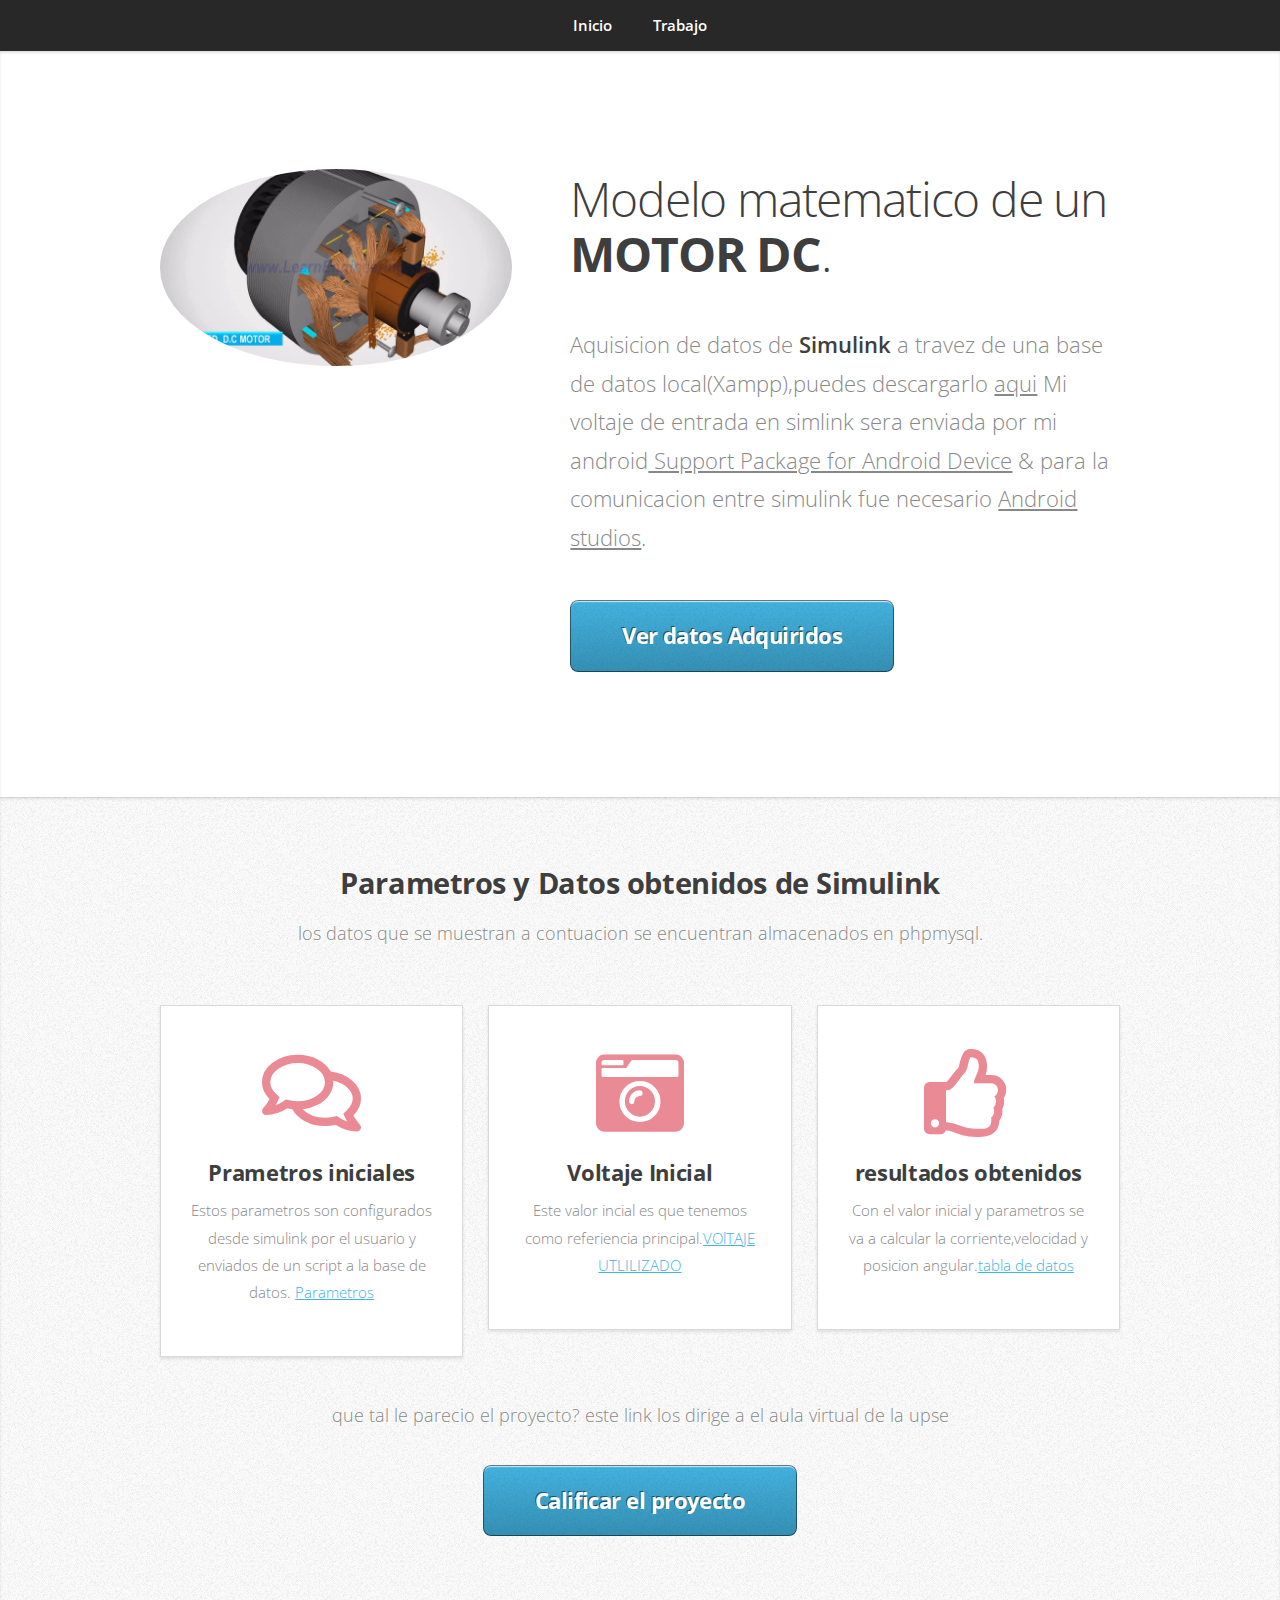
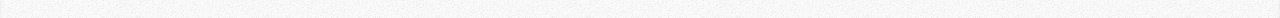
==== commit 85d14c34: "Update index.html" ====
--- a/index.html
+++ b/index.html
@@ -1,4 +1,4 @@
- git clone https://github.com/ contro-motor / contro-motor .github.io
+
 <!DOCTYPE HTML>
 <!--
 	Miniport by HTML5 UP
